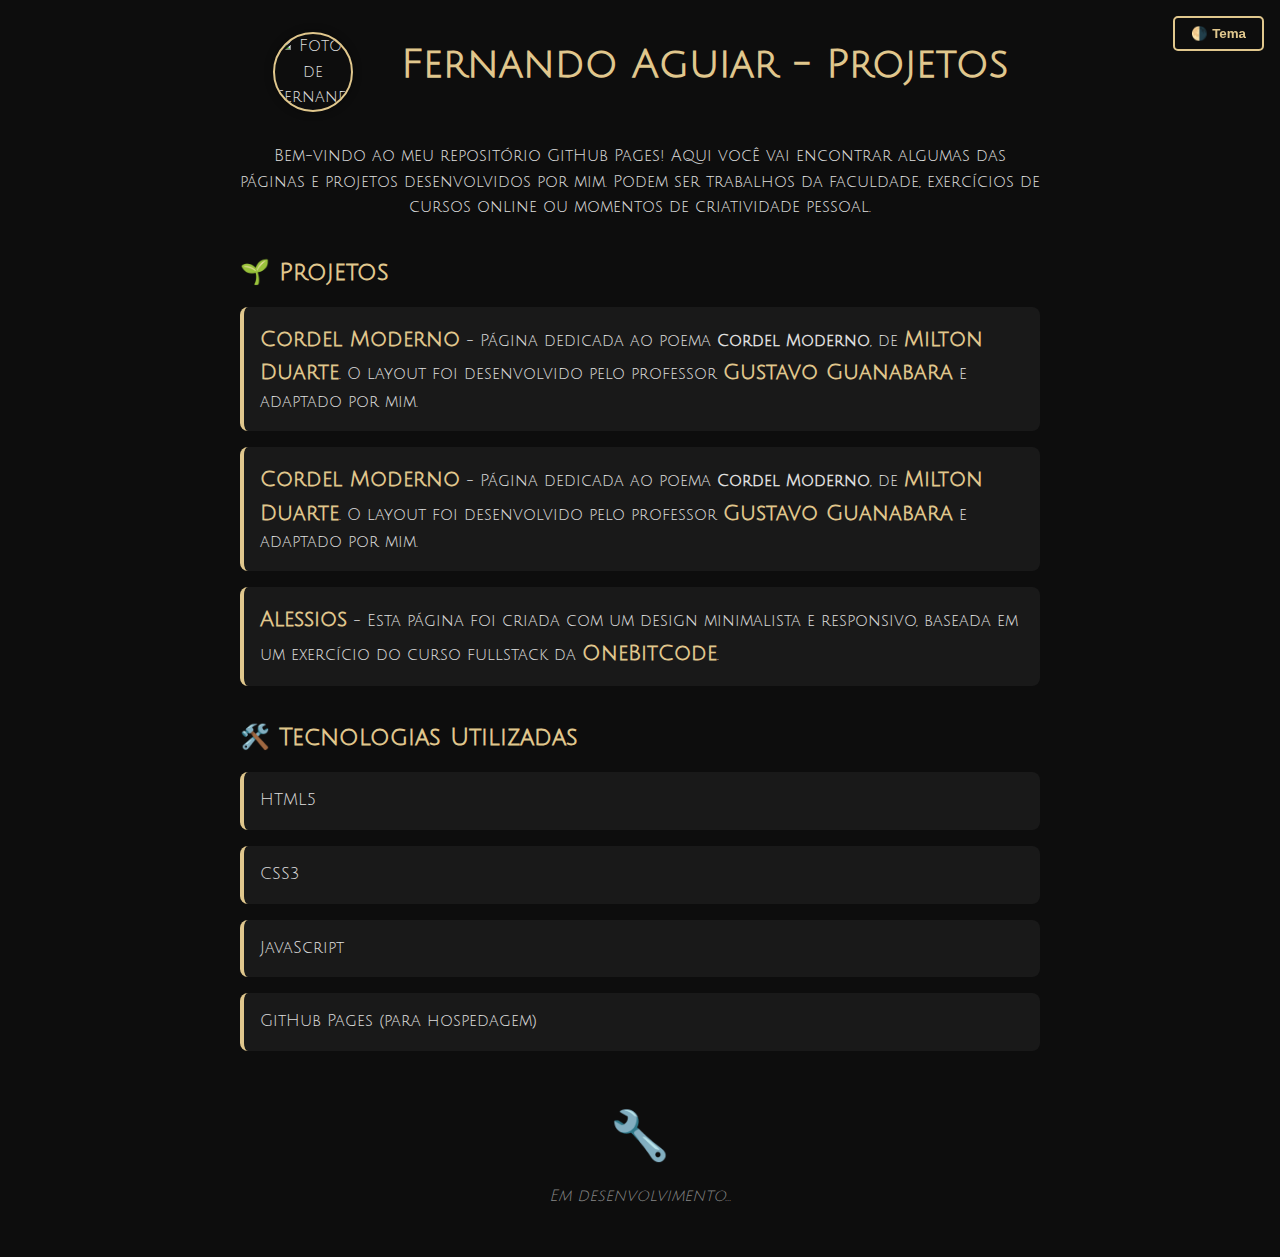
==== index.html @ 5f24aed9 "projeto samplelogin adc" ====
<!DOCTYPE html>
<html lang="pt-BR" data-theme="dark">
<head>
  <meta charset="UTF-8">
  <meta name="viewport" content="width=device-width, initial-scale=1">
  <title>Fernando Aguiar - Projetos</title>
  <link href="https://fonts.googleapis.com/css2?family=Julius+Sans+One&display=swap" rel="stylesheet">
  <style>
:root {
  --bg-dark: #0d0d0d;
  --text-dark: #e0e0e0;
  --accent-dark: #e0c78d;
  --gray-dark: #888;

  --bg-light: #fefefe;
  --text-light: #111;
  --accent-light: #b07c00;
  --gray-light: #444;
}

[data-theme="dark"] {
  --bg: var(--bg-dark);
  --text: var(--text-dark);
  --accent: var(--accent-dark);
  --gray: var(--gray-dark);
}

[data-theme="light"] {
  --bg: var(--bg-light);
  --text: var(--text-light);
  --accent: var(--accent-light);
  --gray: var(--gray-light);
}

* {
  margin: 0;
  padding: 0;
  box-sizing: border-box;
}

body {
  font-family: 'Julius Sans One', sans-serif;
  background-color: var(--bg);
  color: var(--text);
  line-height: 1.6;
  padding: 2rem;
  transition: background 0.3s, color 0.3s;
}

h1 {
  font-size: 2.5rem;
  margin-bottom: 1rem;
  text-align: center;
  color: var(--accent);
}

p {
  margin-bottom: 1rem;
  text-align: center;
  max-width: 800px;
  margin-inline: auto;
}

section {
  margin-top: 2rem;
  max-width: 800px;
  margin-inline: auto;
}

ul {
  list-style: none;
  padding: 0;
}

li {
  background-color: rgba(255, 255, 255, 0.05);
  border-left: 4px solid var(--accent);
  margin-bottom: 1rem;
  padding: 1rem;
  border-radius: 0.5rem;
}

a {
  color: var(--accent);
  text-decoration: none;
  font-size: 1.3rem;
  font-weight: bold;
}

a:hover {
  color: var(--text);
  text-decoration: underline;
}

h2 {
  margin-top: 2rem;
  margin-bottom: 1rem;
  color: var(--accent);
}

.em-desenvolvimento {
  margin-top: 3rem;
  text-align: center;
  color: var(--gray);
  font-size: 1rem;
  display: flex;
  flex-direction: column;
  align-items: center;
}

.em-desenvolvimento span {
  font-size: 3rem;
  margin-bottom: 0.5rem;
}

.theme-toggle {
  position: fixed;
  top: 1rem;
  right: 1rem;
  background: none;
  border: 2px solid var(--accent);
  color: var(--accent);
  padding: 0.5rem 1rem;
  border-radius: 5px;
  cursor: pointer;
  transition: all 0.3s;
  font-weight: bold;
}

.theme-toggle:hover {
  background-color: var(--accent);
  color: var(--bg);
}

.profile-pic {
  text-align: center;
  margin-bottom: 2rem;
}

.profile-pic img {
  width: 150px;
  height: 150px;
  border-radius: 50%;
  border: 3px solid var(--accent);
  box-shadow: 0 0 10px rgba(0,0,0,0.5);
}

.profile-pic p {
  margin-top: 0.5rem;
  font-weight: bold;
}

.header-container {
  display: flex;
  align-items: center;
  justify-content: center;
  gap: 3rem;
  margin-bottom: 2rem;
  flex-wrap: wrap;
  text-align: center;
}

.profile-inline {
  width: 80px;
  height: 80px;
  border-radius: 50%;
  border: 2px solid var(--accent);
  box-shadow: 0 0 8px rgba(0,0,0,0.4);
}

  </style>
</head>
<body>
  <button class="theme-toggle" onclick="toggleTheme()">🌗 Tema</button>

  <div class="header-container">
    <img src="https://avatars.githubusercontent.com/u/182021101?v=4" alt="Foto de Fernando Aguiar" class="profile-inline">
    <h1>Fernando Aguiar - Projetos</h1>
  </div>  
  <p>Bem-vindo ao meu repositório GitHub Pages! Aqui você vai encontrar algumas das páginas e projetos desenvolvidos por mim. Podem ser trabalhos da faculdade, exercícios de cursos online ou momentos de criatividade pessoal.</p>

  <section class="portifolio">
    <h2>🌱 Projetos</h2>
    <ul>
      <li>
        <a href="https://fernandoaguiardev.github.io/page/samplelogin" target="_blank">Cordel Moderno</a> - Página dedicada ao poema <strong>Cordel Moderno</strong>, de 
        <a href="https://www.recantodasletras.com.br/autor.php?id=9806" target="_blank">Milton Duarte</a>. O layout foi desenvolvido pelo professor 
        <a href="https://github.com/gustavoguanabara" target="_blank">Gustavo Guanabara</a> e adaptado por mim.
      </li>
      <li>
        <a href="https://fernandoaguiardev.github.io/page/cordelmoderno" target="_blank">Cordel Moderno</a> - Página dedicada ao poema <strong>Cordel Moderno</strong>, de 
        <a href="https://www.recantodasletras.com.br/autor.php?id=9806" target="_blank">Milton Duarte</a>. O layout foi desenvolvido pelo professor 
        <a href="https://github.com/gustavoguanabara" target="_blank">Gustavo Guanabara</a> e adaptado por mim.
      </li>
      <li>
        <a href="https://fernandoaguiardev.github.io/page/alessios" target="_blank">Alessios</a> - Esta página foi criada com um design minimalista e responsivo, baseada em um exercício do curso fullstack da 
        <a href="https://onebitcode.com/index.html" target="_blank">OneBitCode</a>.
      </li>
    </ul>
  </section>

  <section>
    <h2>🛠️ Tecnologias Utilizadas</h2>
    <ul>
      <li>HTML5</li>
      <li>CSS3</li>
      <li>JavaScript</li>
      <li>GitHub Pages (para hospedagem)</li>
    </ul>
  </section>

  <div class="em-desenvolvimento">
    <span>🔧</span>
    <p><em>Em desenvolvimento...</em></p>
  </div>

  <script>
    function toggleTheme() {
      const html = document.documentElement;
      const current = html.getAttribute("data-theme");
      html.setAttribute("data-theme", current === "dark" ? "light" : "dark");
    }
  </script>
</body>
</html>
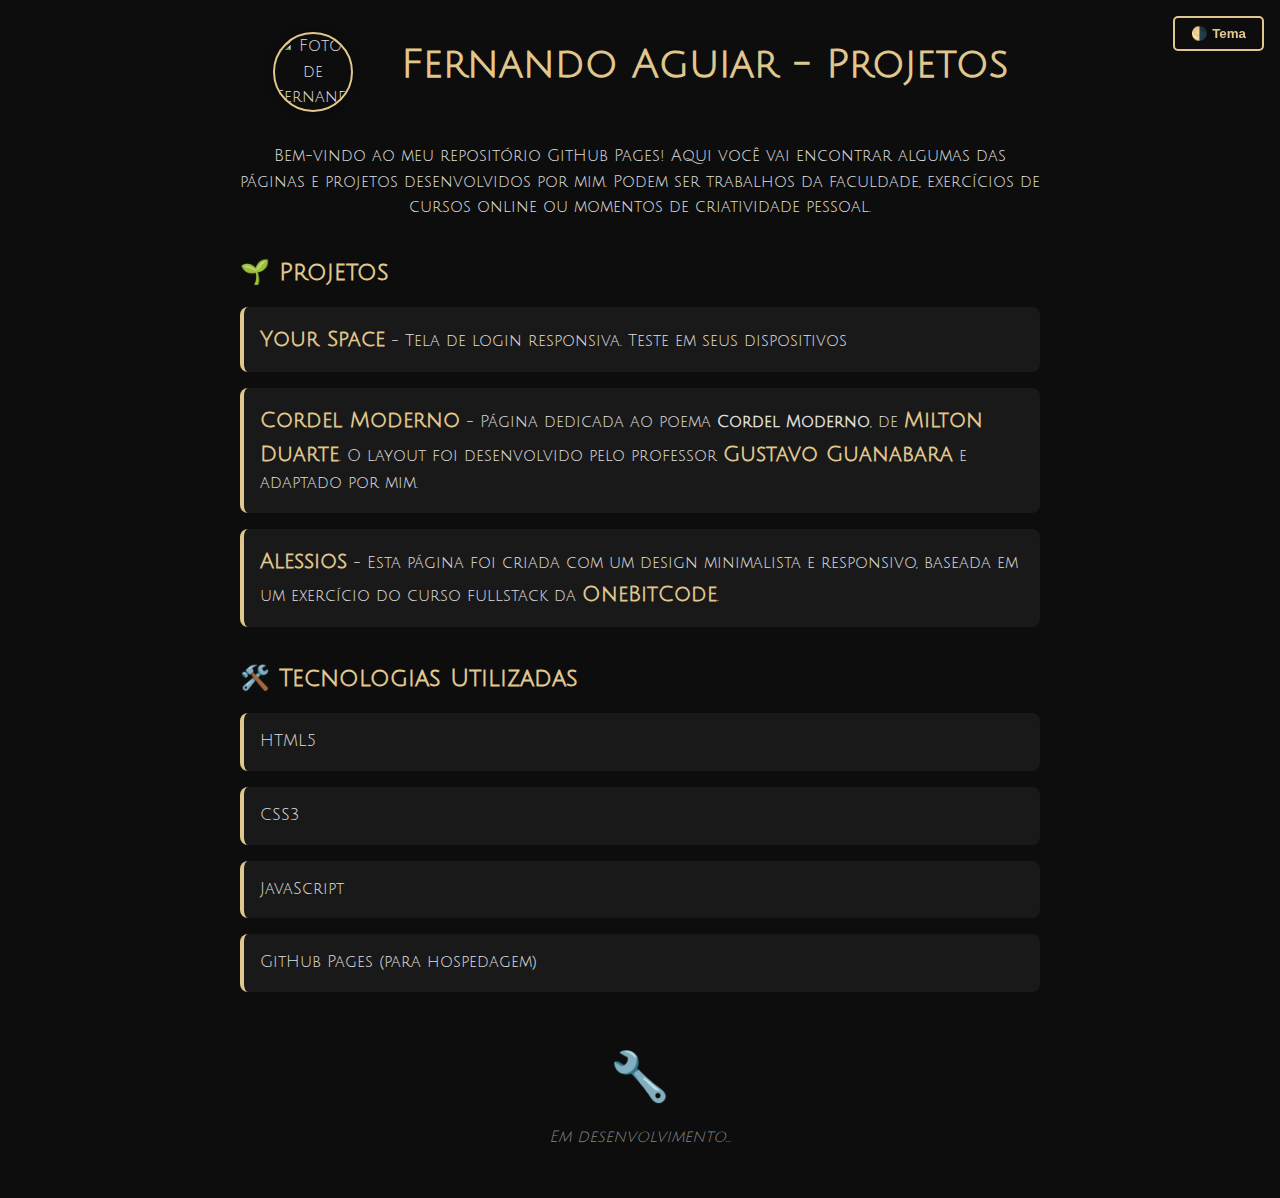
==== commit bf3fa572: "Update index.html" ====
--- a/index.html
+++ b/index.html
@@ -183,9 +183,7 @@
     <h2>🌱 Projetos</h2>
     <ul>
       <li>
-        <a href="https://fernandoaguiardev.github.io/page/samplelogin" target="_blank">Cordel Moderno</a> - Página dedicada ao poema <strong>Cordel Moderno</strong>, de 
-        <a href="https://www.recantodasletras.com.br/autor.php?id=9806" target="_blank">Milton Duarte</a>. O layout foi desenvolvido pelo professor 
-        <a href="https://github.com/gustavoguanabara" target="_blank">Gustavo Guanabara</a> e adaptado por mim.
+        <a href="https://fernandoaguiardev.github.io/page/samplelogin" target="_blank">Your Space</a> - Tela de login responsiva. Teste em seus dispositivos 
       </li>
       <li>
         <a href="https://fernandoaguiardev.github.io/page/cordelmoderno" target="_blank">Cordel Moderno</a> - Página dedicada ao poema <strong>Cordel Moderno</strong>, de 
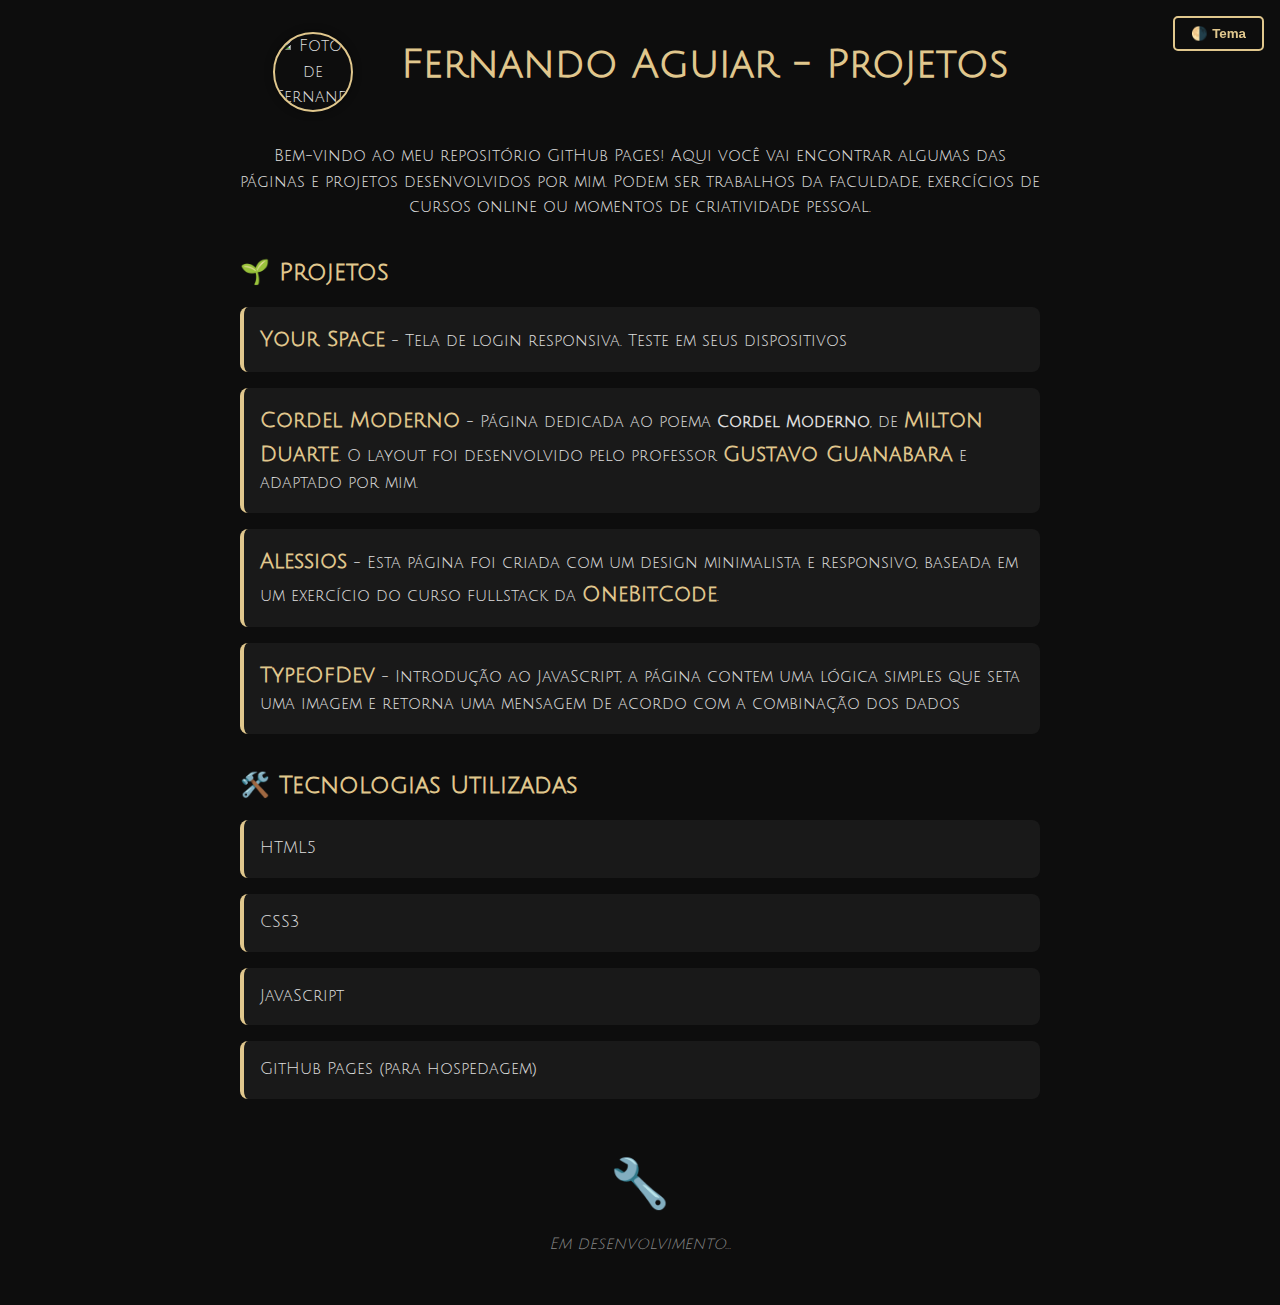
==== commit 4ed2da76: "typeofdev adicionado" ====
--- a/index.html
+++ b/index.html
@@ -1,202 +1,213 @@
 <!DOCTYPE html>
 <html lang="pt-BR" data-theme="dark">
+
 <head>
   <meta charset="UTF-8">
   <meta name="viewport" content="width=device-width, initial-scale=1">
   <title>Fernando Aguiar - Projetos</title>
   <link href="https://fonts.googleapis.com/css2?family=Julius+Sans+One&display=swap" rel="stylesheet">
   <style>
-:root {
-  --bg-dark: #0d0d0d;
-  --text-dark: #e0e0e0;
-  --accent-dark: #e0c78d;
-  --gray-dark: #888;
-
-  --bg-light: #fefefe;
-  --text-light: #111;
-  --accent-light: #b07c00;
-  --gray-light: #444;
-}
-
-[data-theme="dark"] {
-  --bg: var(--bg-dark);
-  --text: var(--text-dark);
-  --accent: var(--accent-dark);
-  --gray: var(--gray-dark);
-}
-
-[data-theme="light"] {
-  --bg: var(--bg-light);
-  --text: var(--text-light);
-  --accent: var(--accent-light);
-  --gray: var(--gray-light);
-}
-
-* {
-  margin: 0;
-  padding: 0;
-  box-sizing: border-box;
-}
-
-body {
-  font-family: 'Julius Sans One', sans-serif;
-  background-color: var(--bg);
-  color: var(--text);
-  line-height: 1.6;
-  padding: 2rem;
-  transition: background 0.3s, color 0.3s;
-}
-
-h1 {
-  font-size: 2.5rem;
-  margin-bottom: 1rem;
-  text-align: center;
-  color: var(--accent);
-}
-
-p {
-  margin-bottom: 1rem;
-  text-align: center;
-  max-width: 800px;
-  margin-inline: auto;
-}
-
-section {
-  margin-top: 2rem;
-  max-width: 800px;
-  margin-inline: auto;
-}
-
-ul {
-  list-style: none;
-  padding: 0;
-}
-
-li {
-  background-color: rgba(255, 255, 255, 0.05);
-  border-left: 4px solid var(--accent);
-  margin-bottom: 1rem;
-  padding: 1rem;
-  border-radius: 0.5rem;
-}
-
-a {
-  color: var(--accent);
-  text-decoration: none;
-  font-size: 1.3rem;
-  font-weight: bold;
-}
-
-a:hover {
-  color: var(--text);
-  text-decoration: underline;
-}
-
-h2 {
-  margin-top: 2rem;
-  margin-bottom: 1rem;
-  color: var(--accent);
-}
-
-.em-desenvolvimento {
-  margin-top: 3rem;
-  text-align: center;
-  color: var(--gray);
-  font-size: 1rem;
-  display: flex;
-  flex-direction: column;
-  align-items: center;
-}
-
-.em-desenvolvimento span {
-  font-size: 3rem;
-  margin-bottom: 0.5rem;
-}
-
-.theme-toggle {
-  position: fixed;
-  top: 1rem;
-  right: 1rem;
-  background: none;
-  border: 2px solid var(--accent);
-  color: var(--accent);
-  padding: 0.5rem 1rem;
-  border-radius: 5px;
-  cursor: pointer;
-  transition: all 0.3s;
-  font-weight: bold;
-}
-
-.theme-toggle:hover {
-  background-color: var(--accent);
-  color: var(--bg);
-}
-
-.profile-pic {
-  text-align: center;
-  margin-bottom: 2rem;
-}
-
-.profile-pic img {
-  width: 150px;
-  height: 150px;
-  border-radius: 50%;
-  border: 3px solid var(--accent);
-  box-shadow: 0 0 10px rgba(0,0,0,0.5);
-}
-
-.profile-pic p {
-  margin-top: 0.5rem;
-  font-weight: bold;
-}
-
-.header-container {
-  display: flex;
-  align-items: center;
-  justify-content: center;
-  gap: 3rem;
-  margin-bottom: 2rem;
-  flex-wrap: wrap;
-  text-align: center;
-}
-
-.profile-inline {
-  width: 80px;
-  height: 80px;
-  border-radius: 50%;
-  border: 2px solid var(--accent);
-  box-shadow: 0 0 8px rgba(0,0,0,0.4);
-}
-
+    :root {
+      --bg-dark: #0d0d0d;
+      --text-dark: #e0e0e0;
+      --accent-dark: #e0c78d;
+      --gray-dark: #888;
+
+      --bg-light: #fefefe;
+      --text-light: #111;
+      --accent-light: #b07c00;
+      --gray-light: #444;
+    }
+
+    [data-theme="dark"] {
+      --bg: var(--bg-dark);
+      --text: var(--text-dark);
+      --accent: var(--accent-dark);
+      --gray: var(--gray-dark);
+    }
+
+    [data-theme="light"] {
+      --bg: var(--bg-light);
+      --text: var(--text-light);
+      --accent: var(--accent-light);
+      --gray: var(--gray-light);
+    }
+
+    * {
+      margin: 0;
+      padding: 0;
+      box-sizing: border-box;
+    }
+
+    body {
+      font-family: 'Julius Sans One', sans-serif;
+      background-color: var(--bg);
+      color: var(--text);
+      line-height: 1.6;
+      padding: 2rem;
+      transition: background 0.3s, color 0.3s;
+    }
+
+    h1 {
+      font-size: 2.5rem;
+      margin-bottom: 1rem;
+      text-align: center;
+      color: var(--accent);
+    }
+
+    p {
+      margin-bottom: 1rem;
+      text-align: center;
+      max-width: 800px;
+      margin-inline: auto;
+    }
+
+    section {
+      margin-top: 2rem;
+      max-width: 800px;
+      margin-inline: auto;
+    }
+
+    ul {
+      list-style: none;
+      padding: 0;
+    }
+
+    li {
+      background-color: rgba(255, 255, 255, 0.05);
+      border-left: 4px solid var(--accent);
+      margin-bottom: 1rem;
+      padding: 1rem;
+      border-radius: 0.5rem;
+    }
+
+    a {
+      color: var(--accent);
+      text-decoration: none;
+      font-size: 1.3rem;
+      font-weight: bold;
+    }
+
+    a:hover {
+      color: var(--text);
+      text-decoration: underline;
+    }
+
+    h2 {
+      margin-top: 2rem;
+      margin-bottom: 1rem;
+      color: var(--accent);
+    }
+
+    .em-desenvolvimento {
+      margin-top: 3rem;
+      text-align: center;
+      color: var(--gray);
+      font-size: 1rem;
+      display: flex;
+      flex-direction: column;
+      align-items: center;
+    }
+
+    .em-desenvolvimento span {
+      font-size: 3rem;
+      margin-bottom: 0.5rem;
+    }
+
+    .theme-toggle {
+      position: fixed;
+      top: 1rem;
+      right: 1rem;
+      background: none;
+      border: 2px solid var(--accent);
+      color: var(--accent);
+      padding: 0.5rem 1rem;
+      border-radius: 5px;
+      cursor: pointer;
+      transition: all 0.3s;
+      font-weight: bold;
+    }
+
+    .theme-toggle:hover {
+      background-color: var(--accent);
+      color: var(--bg);
+    }
+
+    .profile-pic {
+      text-align: center;
+      margin-bottom: 2rem;
+    }
+
+    .profile-pic img {
+      width: 150px;
+      height: 150px;
+      border-radius: 50%;
+      border: 3px solid var(--accent);
+      box-shadow: 0 0 10px rgba(0, 0, 0, 0.5);
+    }
+
+    .profile-pic p {
+      margin-top: 0.5rem;
+      font-weight: bold;
+    }
+
+    .header-container {
+      display: flex;
+      align-items: center;
+      justify-content: center;
+      gap: 3rem;
+      margin-bottom: 2rem;
+      flex-wrap: wrap;
+      text-align: center;
+    }
+
+    .profile-inline {
+      width: 80px;
+      height: 80px;
+      border-radius: 50%;
+      border: 2px solid var(--accent);
+      box-shadow: 0 0 8px rgba(0, 0, 0, 0.4);
+    }
   </style>
 </head>
+
 <body>
   <button class="theme-toggle" onclick="toggleTheme()">🌗 Tema</button>
 
   <div class="header-container">
-    <img src="https://avatars.githubusercontent.com/u/182021101?v=4" alt="Foto de Fernando Aguiar" class="profile-inline">
+    <img src="https://avatars.githubusercontent.com/u/182021101?v=4" alt="Foto de Fernando Aguiar"
+      class="profile-inline">
     <h1>Fernando Aguiar - Projetos</h1>
-  </div>  
-  <p>Bem-vindo ao meu repositório GitHub Pages! Aqui você vai encontrar algumas das páginas e projetos desenvolvidos por mim. Podem ser trabalhos da faculdade, exercícios de cursos online ou momentos de criatividade pessoal.</p>
+  </div>
+  <p>Bem-vindo ao meu repositório GitHub Pages! Aqui você vai encontrar algumas das páginas e projetos desenvolvidos por
+    mim. Podem ser trabalhos da faculdade, exercícios de cursos online ou momentos de criatividade pessoal.</p>
 
   <section class="portifolio">
     <h2>🌱 Projetos</h2>
     <ul>
       <li>
-        <a href="https://fernandoaguiardev.github.io/page/samplelogin" target="_blank">Your Space</a> - Tela de login responsiva. Teste em seus dispositivos 
-      </li>
-      <li>
-        <a href="https://fernandoaguiardev.github.io/page/cordelmoderno" target="_blank">Cordel Moderno</a> - Página dedicada ao poema <strong>Cordel Moderno</strong>, de 
-        <a href="https://www.recantodasletras.com.br/autor.php?id=9806" target="_blank">Milton Duarte</a>. O layout foi desenvolvido pelo professor 
+        <a href="https://fernandoaguiardev.github.io/page/samplelogin" target="_blank">Your Space</a> - Tela de login
+        responsiva. Teste em seus dispositivos
+      </li>
+      <li>
+        <a href="https://fernandoaguiardev.github.io/page/cordelmoderno" target="_blank">Cordel Moderno</a> - Página
+        dedicada ao poema <strong>Cordel Moderno</strong>, de
+        <a href="https://www.recantodasletras.com.br/autor.php?id=9806" target="_blank">Milton Duarte</a>. O layout foi
+        desenvolvido pelo professor
         <a href="https://github.com/gustavoguanabara" target="_blank">Gustavo Guanabara</a> e adaptado por mim.
       </li>
       <li>
-        <a href="https://fernandoaguiardev.github.io/page/alessios" target="_blank">Alessios</a> - Esta página foi criada com um design minimalista e responsivo, baseada em um exercício do curso fullstack da 
+        <a href="https://fernandoaguiardev.github.io/page/alessios" target="_blank">Alessios</a> - Esta página foi
+        criada com um design minimalista e responsivo, baseada em um exercício do curso fullstack da
         <a href="https://onebitcode.com/index.html" target="_blank">OneBitCode</a>.
+      </li>
+      <li>
+        <a href="https://fernandoaguiardev.github.io/page/typeofdev" target="_blank">TypeOfDev</a> - Introdução ao
+        JavaScript, a página contem uma lógica simples que seta uma imagem e retorna uma mensagem de acordo com a
+        combinação dos dados
       </li>
     </ul>
   </section>
-
   <section>
     <h2>🛠️ Tecnologias Utilizadas</h2>
     <ul>
@@ -220,4 +231,5 @@
     }
   </script>
 </body>
-</html>
+
+</html>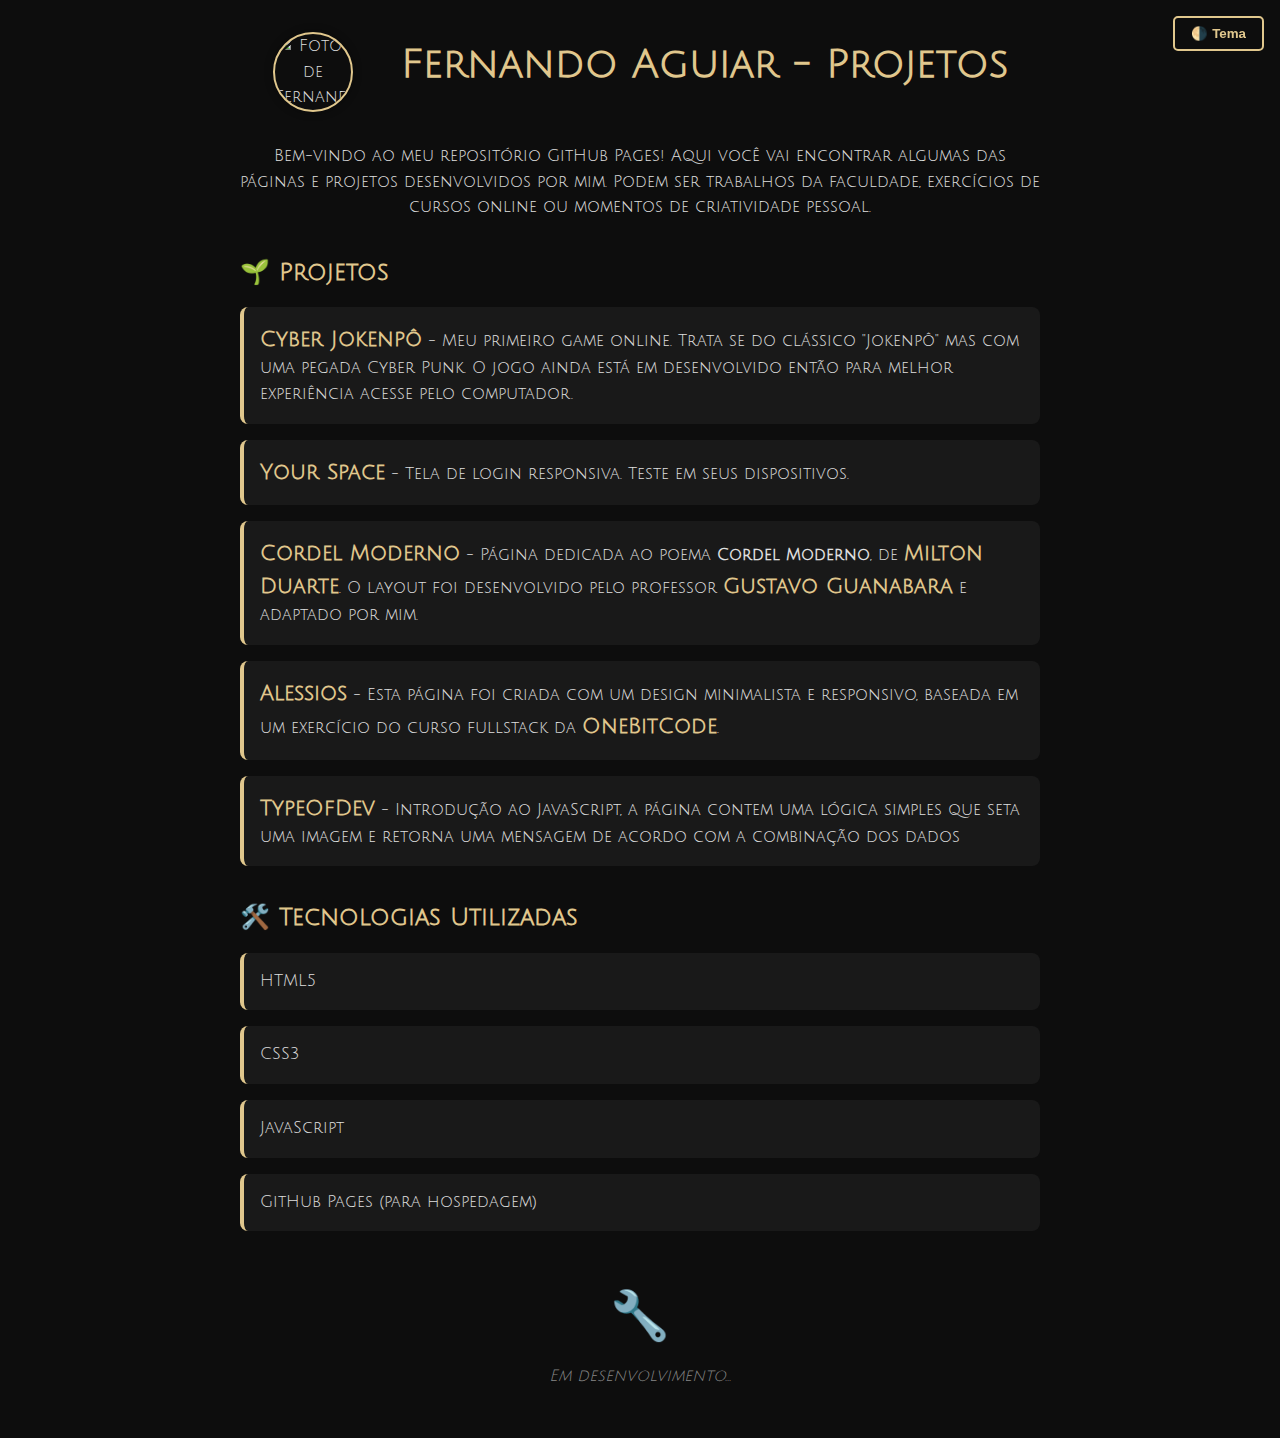
==== commit 363f10db: "cyberJokenpô update" ====
--- a/index.html
+++ b/index.html
@@ -186,8 +186,11 @@
     <h2>🌱 Projetos</h2>
     <ul>
       <li>
+        <a href="https://fernandoaguiardev.github.io/page/cyberj" target="_blank">Cyber Jokenpô</a> - Meu primeiro game online. Trata se do clássico "Jokenpô" mas com uma pegada Cyber Punk. O jogo ainda está em desenvolvido então para melhor experiência acesse pelo computador.
+      </li>
+      <li>
         <a href="https://fernandoaguiardev.github.io/page/samplelogin" target="_blank">Your Space</a> - Tela de login
-        responsiva. Teste em seus dispositivos
+        responsiva. Teste em seus dispositivos.
       </li>
       <li>
         <a href="https://fernandoaguiardev.github.io/page/cordelmoderno" target="_blank">Cordel Moderno</a> - Página
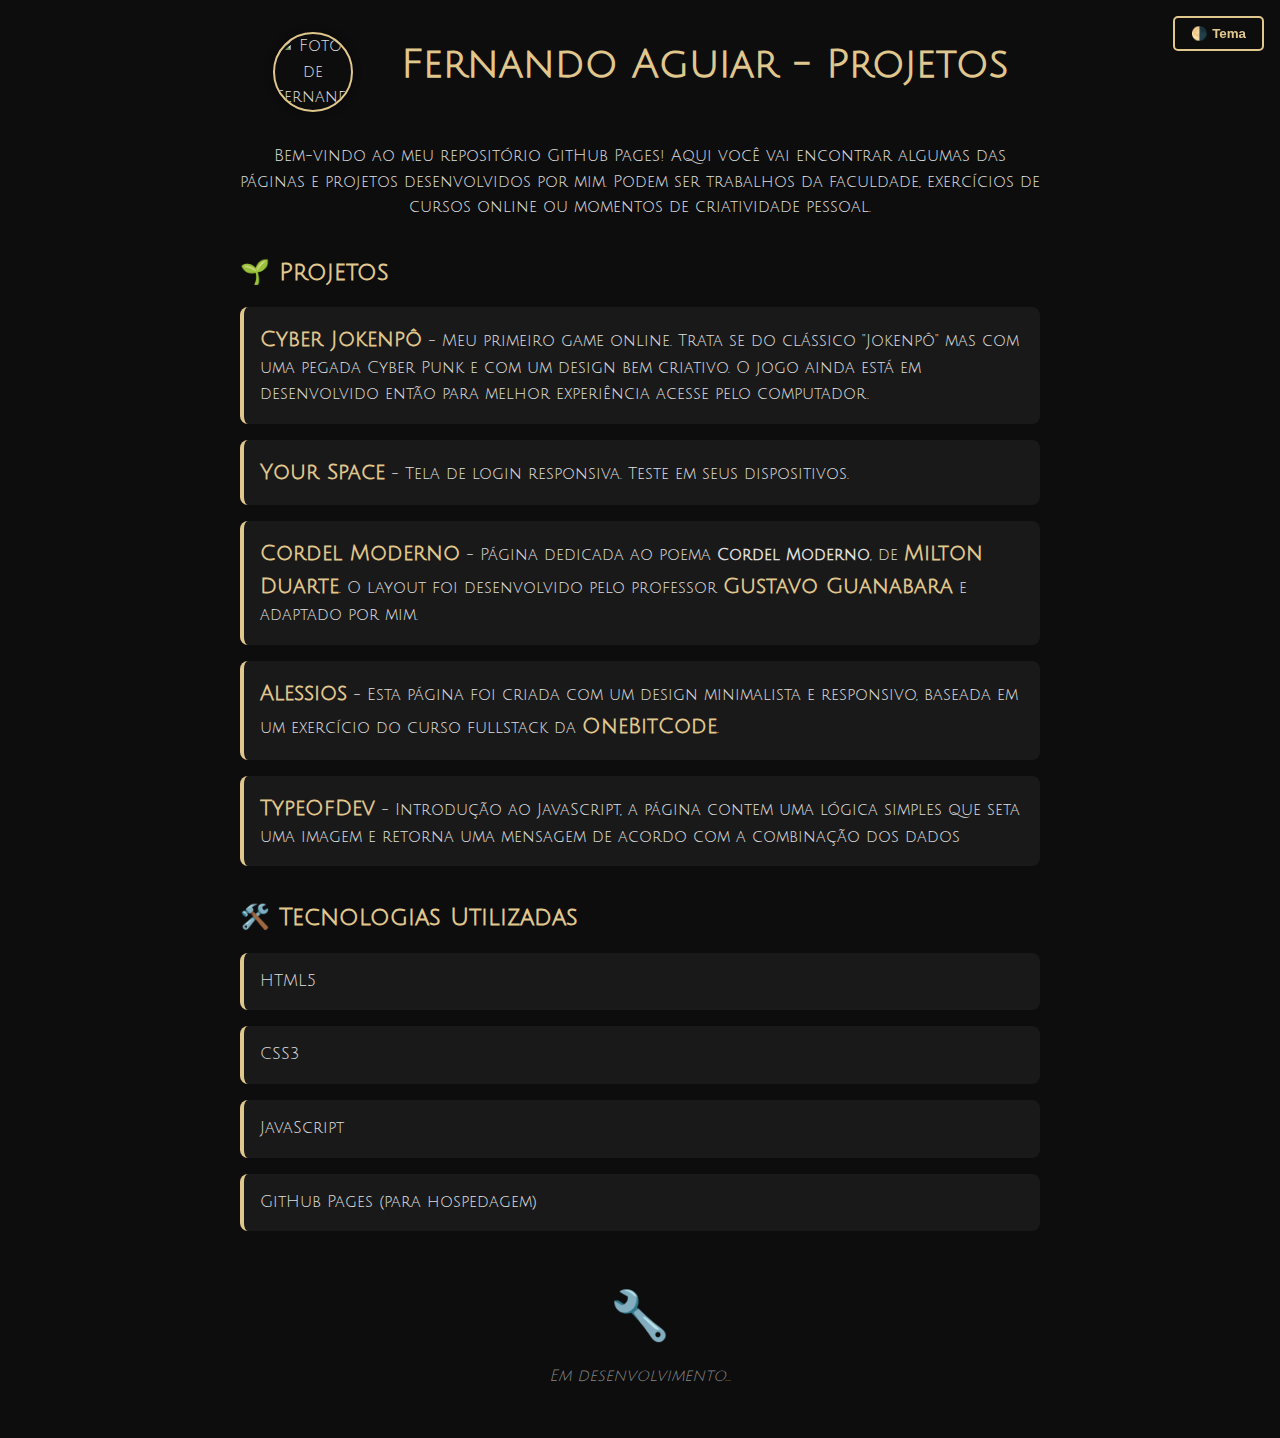
==== commit e2cb42aa: "It's snowing" ====
--- a/index.html
+++ b/index.html
@@ -186,7 +186,7 @@
     <h2>🌱 Projetos</h2>
     <ul>
       <li>
-        <a href="https://fernandoaguiardev.github.io/page/cyberj" target="_blank">Cyber Jokenpô</a> - Meu primeiro game online. Trata se do clássico "Jokenpô" mas com uma pegada Cyber Punk. O jogo ainda está em desenvolvido então para melhor experiência acesse pelo computador.
+        <a href="https://fernandoaguiardev.github.io/page/cyberj" target="_blank">Cyber Jokenpô</a> - Meu primeiro game online. Trata se do clássico "Jokenpô" mas com uma pegada Cyber Punk e com um design bem criativo. O jogo ainda está em desenvolvido então para melhor experiência acesse pelo computador.
       </li>
       <li>
         <a href="https://fernandoaguiardev.github.io/page/samplelogin" target="_blank">Your Space</a> - Tela de login
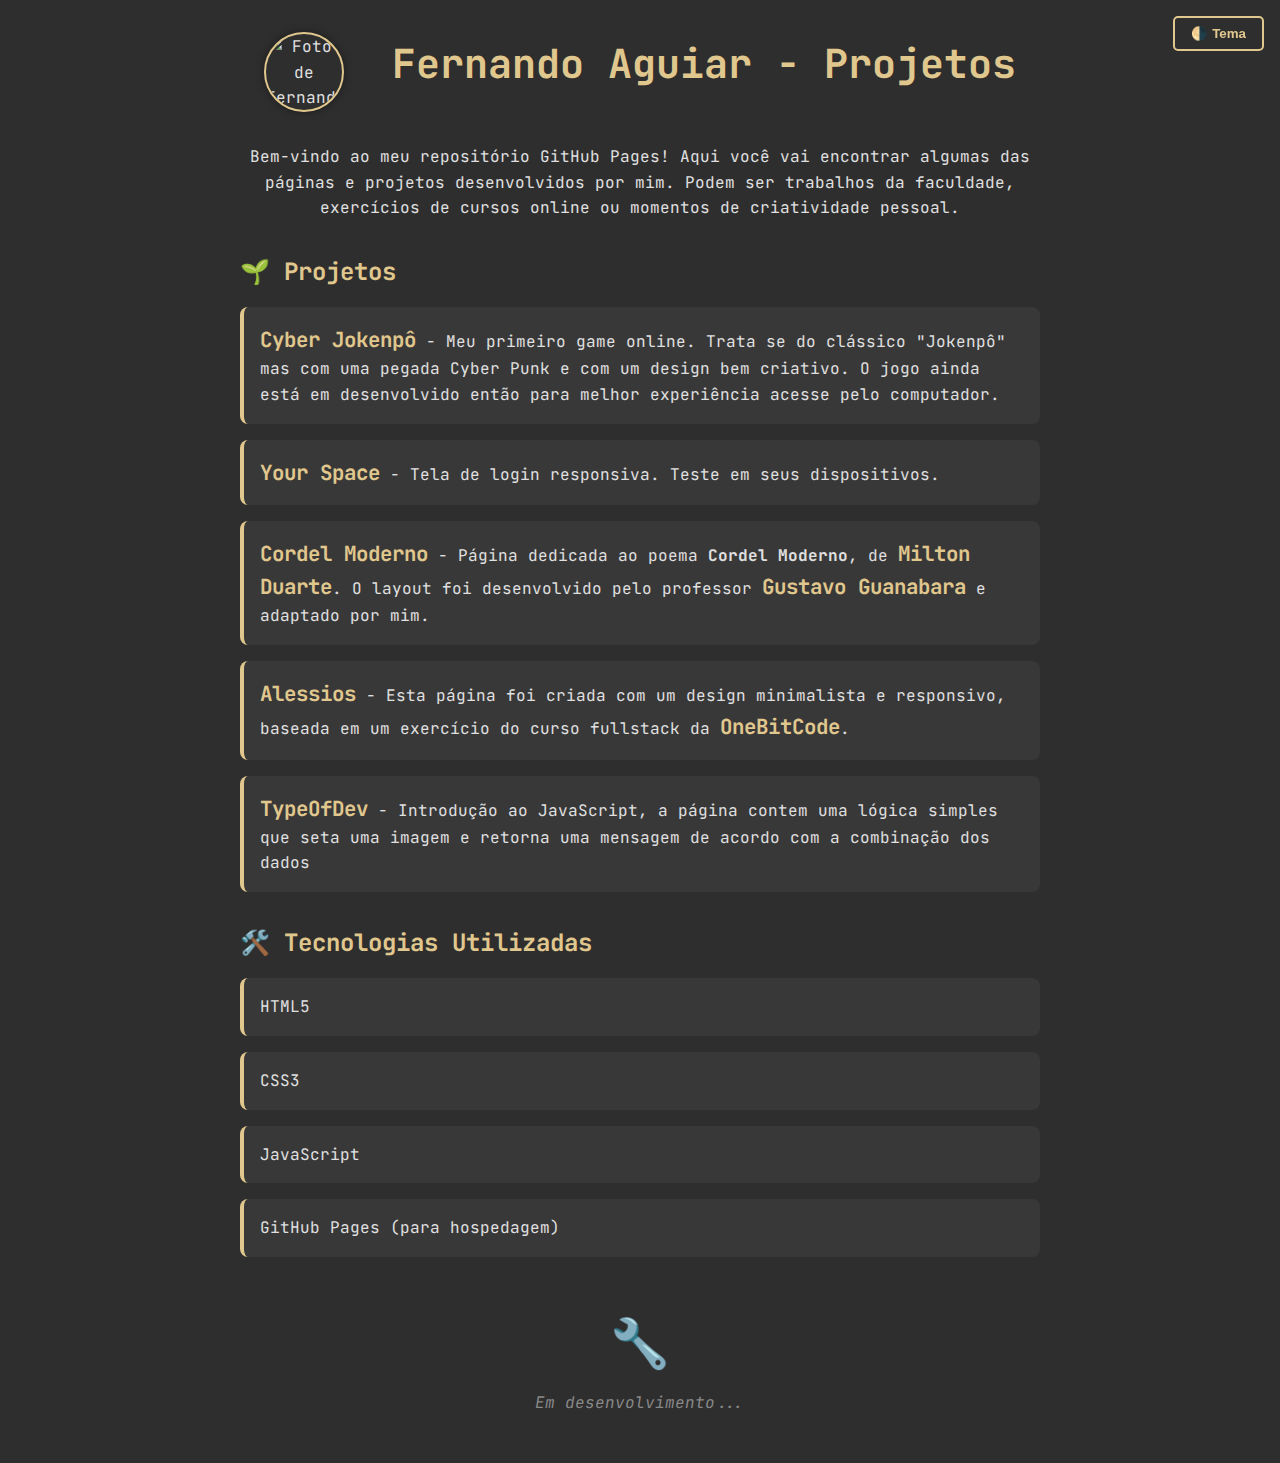
==== commit fbd7fbb2: "Update index.html" ====
--- a/index.html
+++ b/index.html
@@ -7,8 +7,10 @@
   <title>Fernando Aguiar - Projetos</title>
   <link href="https://fonts.googleapis.com/css2?family=Julius+Sans+One&display=swap" rel="stylesheet">
   <style>
+
+        @import url('https://fonts.googleapis.com/css2?family=JetBrains+Mono:wght@200;400;700&display=swap');
     :root {
-      --bg-dark: #0d0d0d;
+      --bg-dark: #0d0d0ddc;
       --text-dark: #e0e0e0;
       --accent-dark: #e0c78d;
       --gray-dark: #888;
@@ -40,7 +42,7 @@
     }
 
     body {
-      font-family: 'Julius Sans One', sans-serif;
+      font-family: 'JetBrains Mono', sans-serif;
       background-color: var(--bg);
       color: var(--text);
       line-height: 1.6;
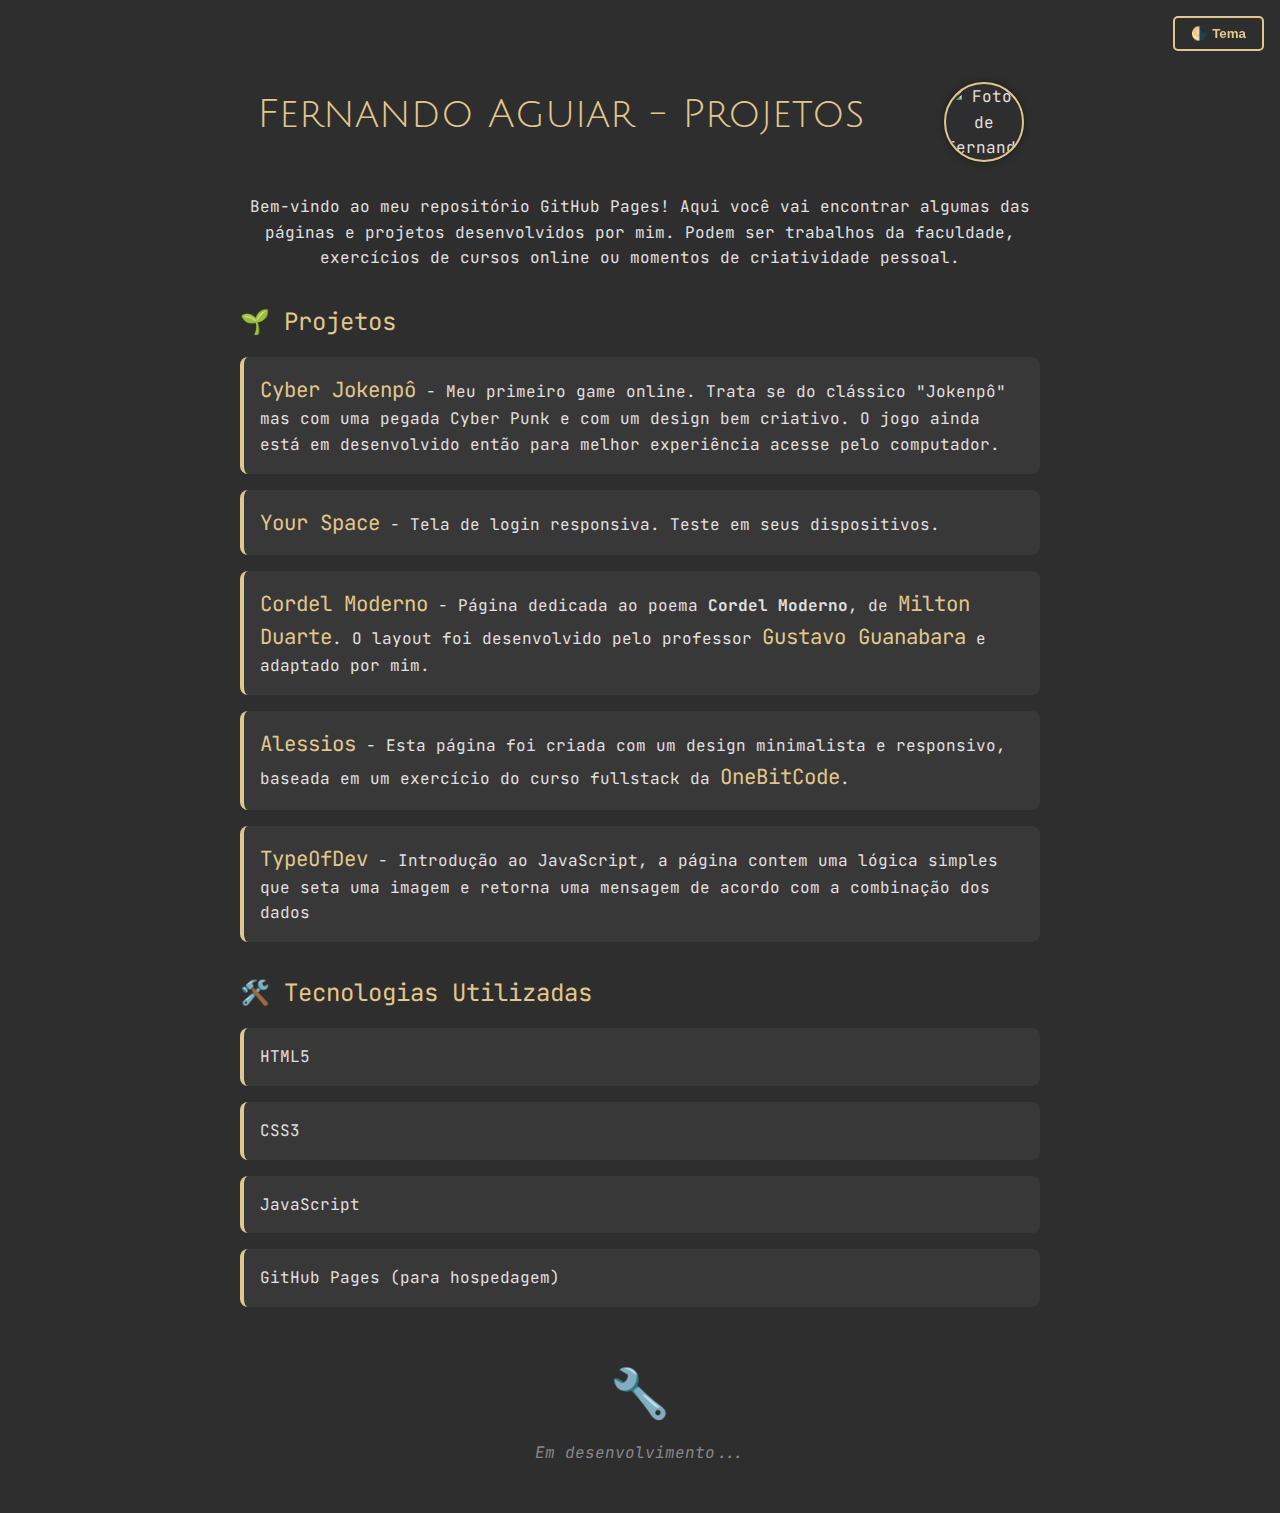
==== commit 37eab82a: "Update index.html" ====
--- a/index.html
+++ b/index.html
@@ -50,8 +50,14 @@
       transition: background 0.3s, color 0.3s;
     }
 
+    header {
+      min-height: 50px;
+    }
+
     h1 {
       font-size: 2.5rem;
+      font-family: "Julius Sans One";
+      font-weight: 200;
       margin-bottom: 1rem;
       text-align: center;
       color: var(--accent);
@@ -87,7 +93,7 @@
       color: var(--accent);
       text-decoration: none;
       font-size: 1.3rem;
-      font-weight: bold;
+      font-weight: 400;
     }
 
     a:hover {
@@ -96,6 +102,7 @@
     }
 
     h2 {
+      font-weight: 400;
       margin-top: 2rem;
       margin-bottom: 1rem;
       color: var(--accent);
@@ -157,9 +164,9 @@
       display: flex;
       align-items: center;
       justify-content: center;
-      gap: 3rem;
+      gap: 5rem;
       margin-bottom: 2rem;
-      flex-wrap: wrap;
+      flex-wrap: nowrap;
       text-align: center;
     }
 
@@ -174,12 +181,13 @@
 </head>
 
 <body>
-  <button class="theme-toggle" onclick="toggleTheme()">🌗 Tema</button>
-
+  <header>
+    <button class="theme-toggle" onclick="toggleTheme()">🌗 Tema</button>    
+  </header>
   <div class="header-container">
+    <h1>Fernando Aguiar - Projetos</h1>
     <img src="https://avatars.githubusercontent.com/u/182021101?v=4" alt="Foto de Fernando Aguiar"
-      class="profile-inline">
-    <h1>Fernando Aguiar - Projetos</h1>
+    class="profile-inline">
   </div>
   <p>Bem-vindo ao meu repositório GitHub Pages! Aqui você vai encontrar algumas das páginas e projetos desenvolvidos por
     mim. Podem ser trabalhos da faculdade, exercícios de cursos online ou momentos de criatividade pessoal.</p>
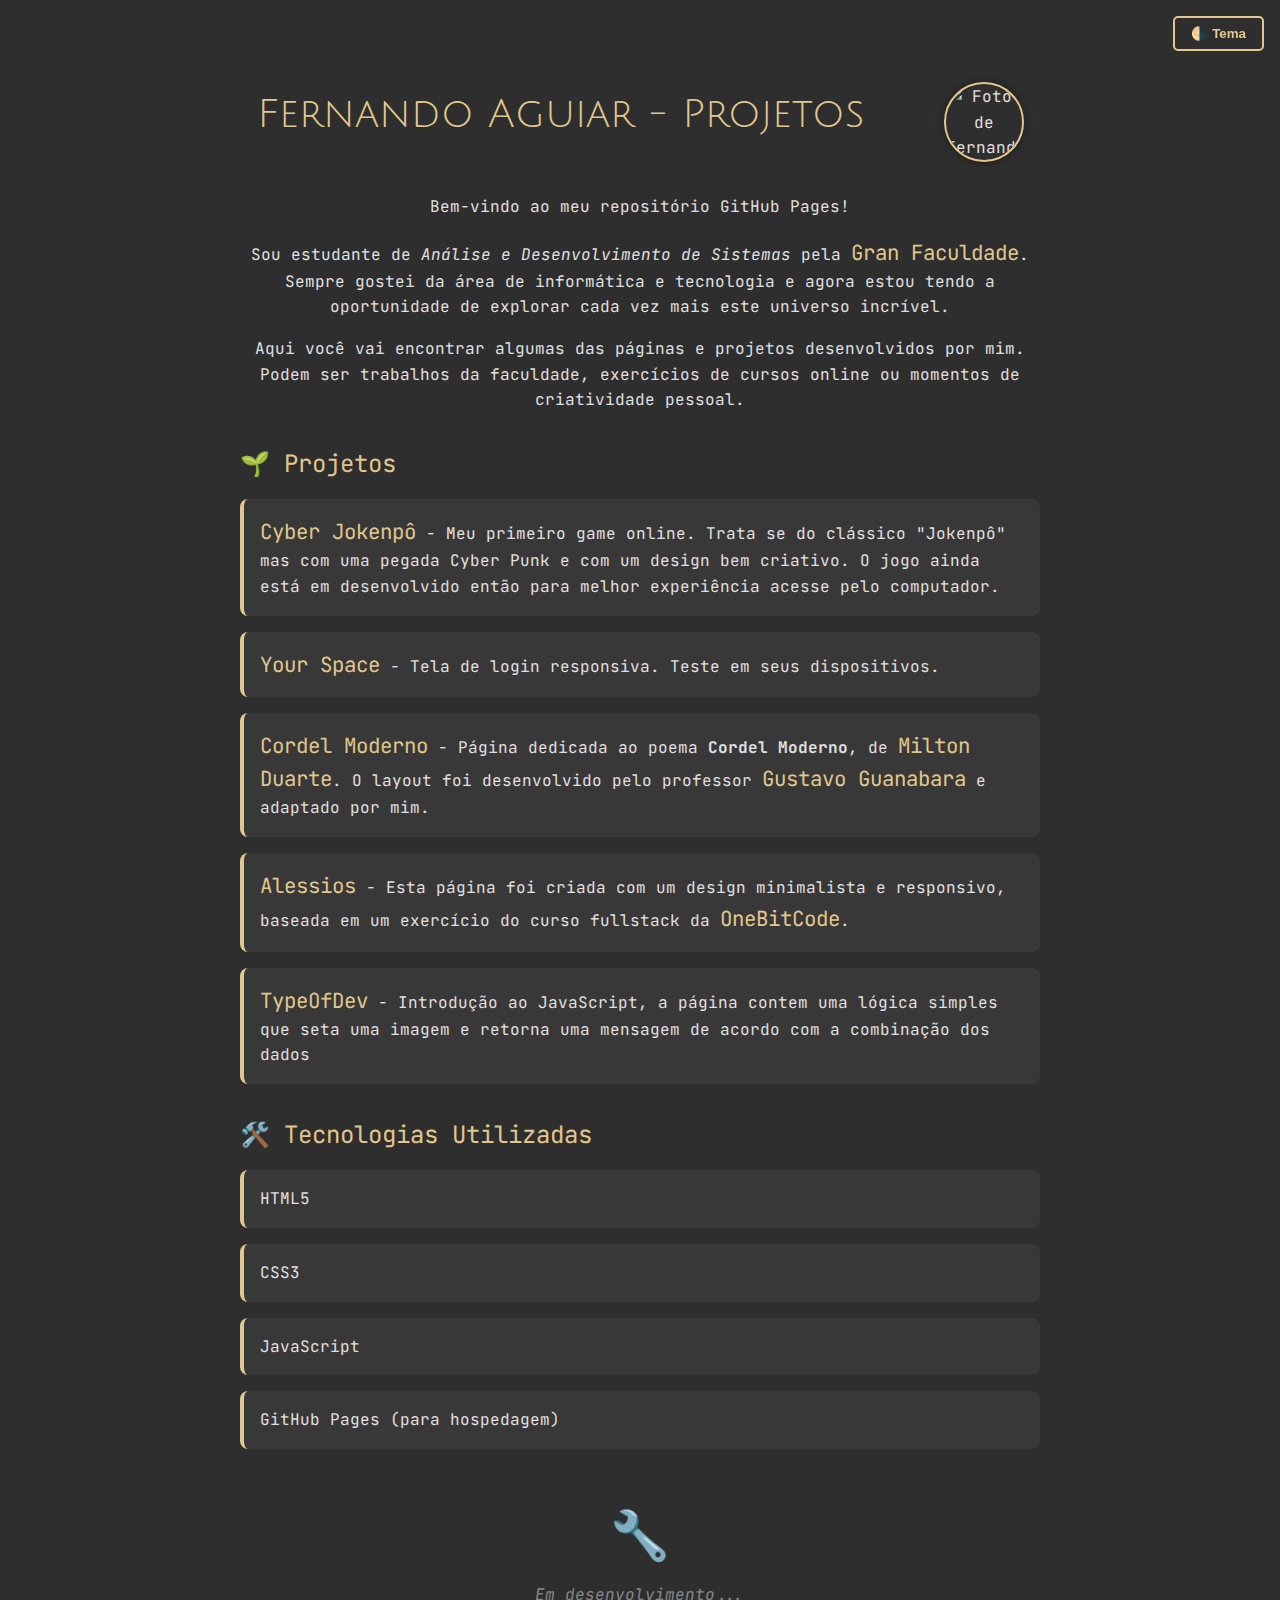
==== commit 0cf279e2: "Update index.html" ====
--- a/index.html
+++ b/index.html
@@ -189,7 +189,9 @@
     <img src="https://avatars.githubusercontent.com/u/182021101?v=4" alt="Foto de Fernando Aguiar"
     class="profile-inline">
   </div>
-  <p>Bem-vindo ao meu repositório GitHub Pages! Aqui você vai encontrar algumas das páginas e projetos desenvolvidos por
+  <p>Bem-vindo ao meu repositório GitHub Pages!</p>
+  <p>Sou estudante de <em>Análise e Desenvolvimento de Sistemas</em> pela <a href="https://faculdade.grancursosonline.com.br/" target="_blank">Gran Faculdade</a>. Sempre gostei da área de informática e tecnologia e agora estou tendo a oportunidade de explorar cada vez mais este universo incrível.</p>
+  <p>Aqui você vai encontrar algumas das páginas e projetos desenvolvidos por
     mim. Podem ser trabalhos da faculdade, exercícios de cursos online ou momentos de criatividade pessoal.</p>
 
   <section class="portifolio">
